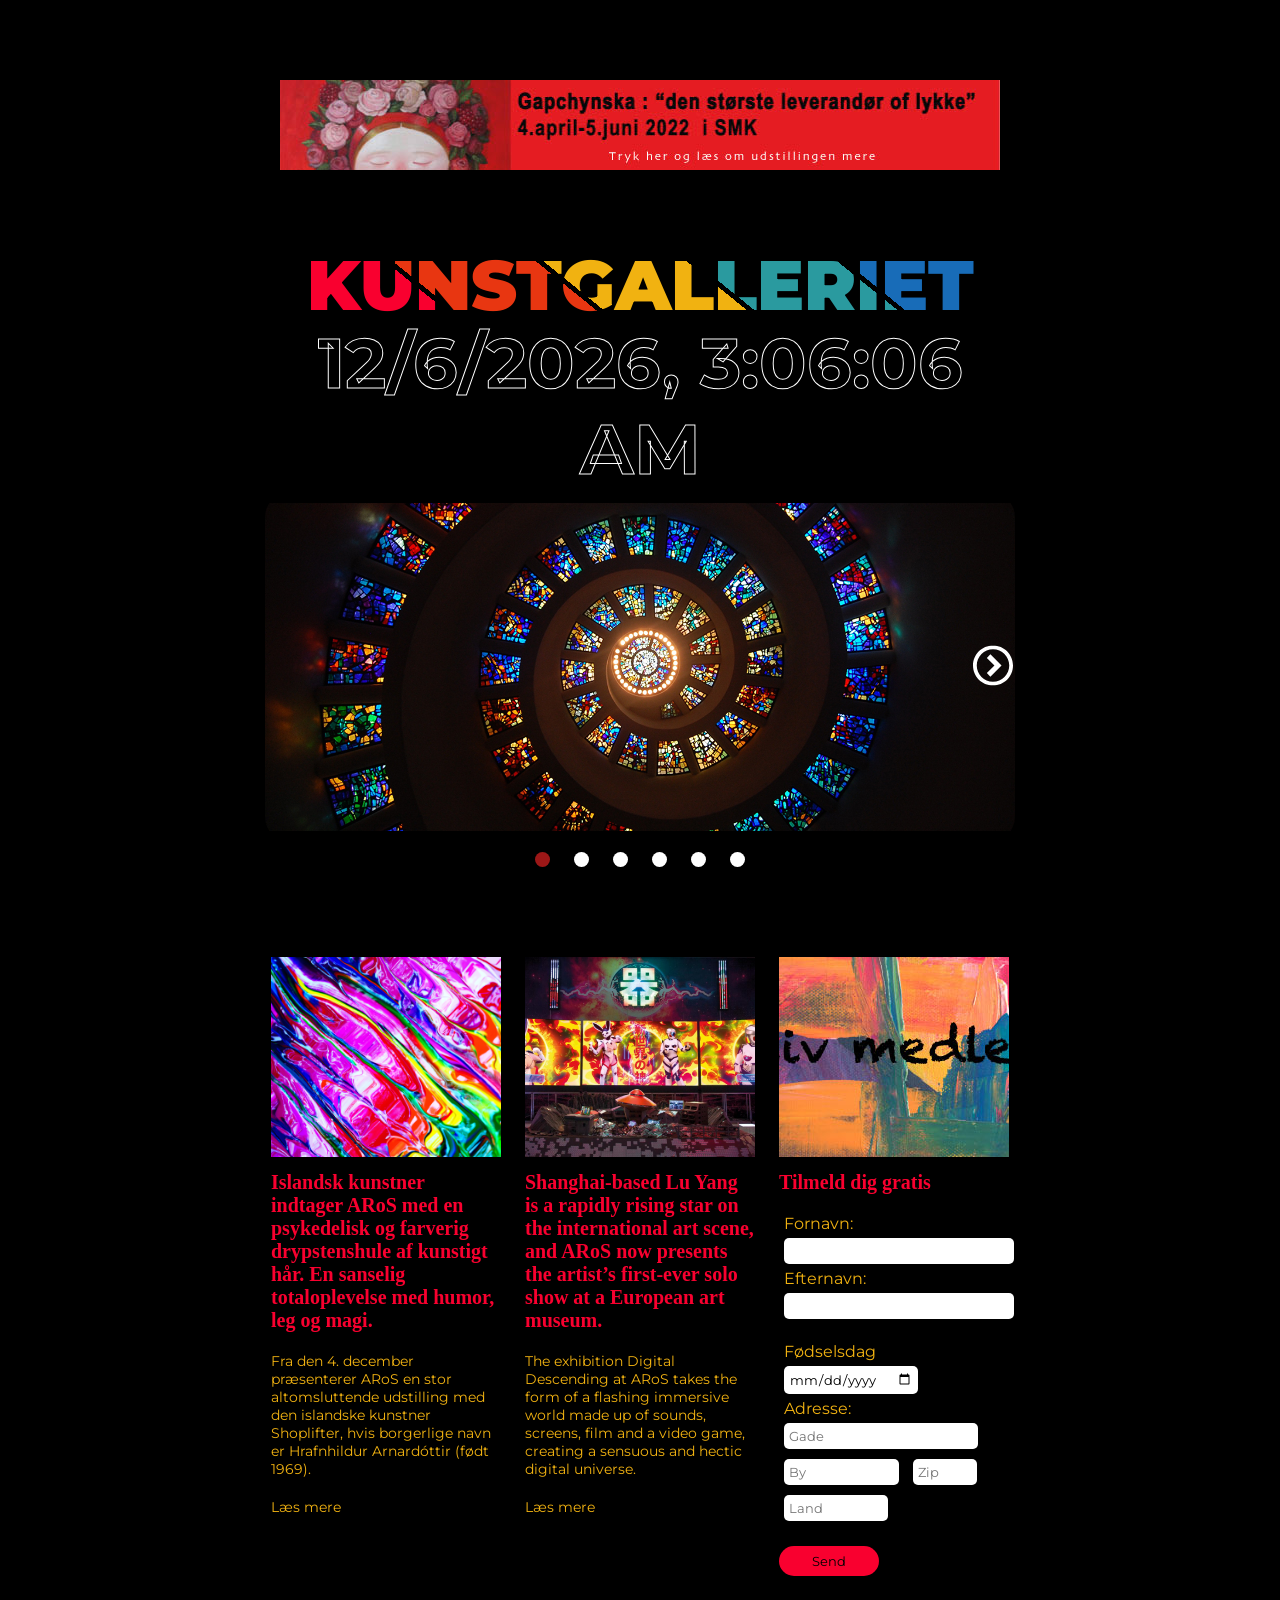
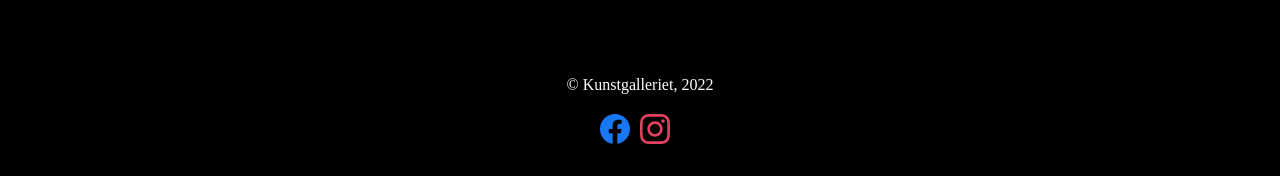
==== index.html @ 73cd6473 "index new" ====
<!DOCTYPE html>
<html lang="en">
<head>
    <meta charset="UTF-8">
    <meta http-equiv="X-UA-Compatible" content="IE=edge">
    <meta name="viewport" content="width=device-width, initial-scale=1.0">
    <title>Document</title>
    <link rel="preconnect" href="https://fonts.googleapis.com">
<link rel="preconnect" href="https://fonts.gstatic.com" crossorigin>
<link href="https://fonts.googleapis.com/css2?family=Montserrat:wght@400;700&display=swap" rel="stylesheet">
    <link rel="stylesheet" href="./css/style.css">
</head>
<body> 
    <div class="container">
     <header>  
        <div class="reklame">
            <a href="https://acrobat.adobe.com/link/review?uri=urn:aaid:scds:US:81bb3e42-8467-3d2b-a797-5c7ab89ef844" target="blank">
            <img class="banner" src="./images/bannereklame.jpg" alt="Reklame">
            </a>
        </div>
    </header> 
    <section class="title">
        <div class="colored">
        <h1>KUNST<span class="galleriet">GALLERIET</span></h1>
    </div>
        <p id="demo"></p>
    </section>
</div>
    <section class="gallery">
    <div id="carousel" class="carousel">
        <button class="carousel_button carousel_button--left is-hidden">
            <svg version="1.1" xmlns="http://www.w3.org/2000/svg" width="32" height="32" viewbox="0 0 32 32" fill="white">
                
                <title>circle-left</title>
                <path d="M16 32c8.837 0 16-7.163 16-16s-7.163-16-16-16-16 7.163-16 16 7.163 16 16 16zM16 3c7.18 0 13 5.82 13 13s-5.82 13-13 13-13-5.82-13-13 5.82-13 13-13z"></path>
                <path d="M20.914 9.914l-2.829-2.829-8.914 8.914 8.914 8.914 2.828-2.828-6.086-6.086z"></path>
                </svg>
        </button>
        <div class="carousel_track-container">
            <ul class="carousel_track">
                <li class="carousel_slide current-slide">
                    <img class="carousel-image" src="./images/1-1280.jpg" alt="Spiral staircase">
                </li>
                <li class="carousel_slide">
                    <img class="carousel-image" src="./images/2-1280.jpg" alt="Face in paint">
                </li>
                <li class="carousel_slide">
                    <img class="carousel-image" src="./images/3-1280.jpg" alt="Painted wall">
                </li>
                <li class="carousel_slide">
                    <img class="carousel-image" src="./images/pexels-4-1280.jpg" alt="Code"></li>
                <li class="carousel_slide">
                    <img class="carousel-image" src="./images/4-1280.jpg" alt="Three women">
                </li>
             <li class="carousel_slide"><img class="carousel-image" 
                    src="./images/5-1280.jpg" 
                    alt="Chinese lantern"></li>
            </ul>
        </div>
        <button class="carousel_button carousel_button--right">
            <svg version="1.1" xmlns="http://www.w3.org/2000/svg" width="32" height="32" viewbox="0 0 32 32" fill="white">
                <title>circle-right</title>
                <path d="M16 0c-8.837 0-16 7.163-16 16s7.163 16 16 16 16-7.163 16-16-7.163-16-16-16zM16 29c-7.18 0-13-5.82-13-13s5.82-13 13-13 13 5.82 13 13-5.82 13-13 13z"></path>
                <path d="M11.086 22.086l2.829 2.829 8.914-8.914-8.914-8.914-2.828 2.828 6.086 6.086z"></path>
                </svg>
                
        </button>
    </div>

    <div class="carousel_nav">
        <button class="carousel_indicator current-slide"></button>
        <button class="carousel_indicator"></button>
        <button class="carousel_indicator"></button>
        <button class="carousel_indicator"></button>
        <button class="carousel_indicator"></button>
        <button class="carousel_indicator"></button>
        <!-- <button class="carousel_indicator"></button>
        <button class="carousel_indicator"></button>
        <button class="carousel_indicator"></button>  -->
     </div> 
     </section> 
     <div class="container">
<section class="cards">
<ul class="cards-list"> 
    <li class="card-item">
        <div class="card-text">
        <img class="card-photo" src="./images/pexels-sharon-mccutcheon-1212408.jpg" alt="A psykodelic">
       <h2 class="card-title">
        Islandsk kunstner indtager ARoS med en psykedelisk og farverig drypstenshule af kunstigt hår. En sanselig totaloplevelse med humor, leg og magi.
       </h2>
            <p class="photo-text">Fra den 4. december præsenterer ARoS en stor altomsluttende udstilling med den islandske kunstner Shoplifter, hvis borgerlige navn er Hrafnhildur Arnardóttir (født 1969).</p>
            <a class="card-link" href="https://www.aros.dk/da/om/pressemeddelelser-2021/shoplifter-hypernature/" target="_blank">Læs mere</a>
        </div>
    </li>
    <li class="card-item">
        <div class="card-text">
        <img class="card-photo" src="./images/lu-thumb.jpeg" alt="Lu Young">
        <h2 class="card-title">Shanghai-based Lu Yang is a rapidly rising star on the international art scene, and ARoS now presents the artist’s first-ever solo show at a European art museum.</h2>
        <p class="photo-text">The exhibition Digital Descending at ARoS takes the form of a flashing immersive world made up of sounds, screens, film and a video game, creating a sensuous and hectic digital universe.</p>
        <a class="card-link" href="https://www.aros.dk/en/art/current-exhibitions/lu-yang-digital-descending/" target="_blank">Læs mere</a>
    </div>
    </li>
    <li class="card-item">
        <div class="card-text">
            <picture>
                <source 
                srcset="./images/bliv-medlem.jpg" 
                media="(min-width: 1200px)">
               <source 
               srcset="./images/bliv-medlem-ipad.jpg" 
               media="(min-width: 768px)">
                 <img class="card-photo one" src="./images/bliv-medlem.jpg" alt="Bliv medlem">
             </picture>
        
        <h2 class="card-title">Tilmeld dig gratis</h2>
       <form action="/action_page.php">
                <label class="name" for="fname">Fornavn:</label><br>
                <input class="input" type="text" id="fname" name="fname"><br>
                <label for="lname">Efternavn:</label><br>
                <input class="input" type="text" id="lname" name="lname"><br><br>
                <label for="birthday">Fødselsdag</label>
<input type="date" id="birthday" name="birthday"><br>
<label for="autocomplete">Adresse:</label>
     <input type="street" 
           class="form-control" 
           id="autocomplete" 
           placeholder="Gade">
    
    <input type="city" 
           class="form-control" 
           id="inputCity" 
           placeholder="By">
    
    <input type="zip" 
           class="form-control" 
           id="inputZip" 
           placeholder="Zip">
    
    <input type="county" 
           class="form-control" 
           id="inputCounty" 
           placeholder="Land">

<input  class="submit" type="submit" value="Send">
</form>
    </div>
    </li> 
</ul> 
</section>
</div>
  <!-- </div> -->
<footer>
    <p>	&copy; Kunstgalleriet, 2022</p>
    <ul>
        <a href="https://da-dk.facebook.com/" target="blank">
        <svg>
            <use xlink:href="./sprite.svg#icon-facebook" width="30px" height="30px"></use>
        </svg>
    </a>
    <a href="https://www.instagram.com/" target="blank">
        <svg>
            <use xlink:href="./sprite.svg#icon-instagram" width="30px" height="30px"></use>
        </svg>
    </a>
    </ul>
    <span>Icon</span>
</footer>
<script>
const d = new Date();
let text = d.toLocaleString();
document.getElementById("demo").innerHTML = text;
</script>
<script src="./carousel.js"></script>
<script src="./autocomplet.js"></script>

</body>
</html>
---- css/style.css ----
:root {
    --color-1: #186cb8;
    --color-2: #2a9a9f;
    --color-3: #f1b211;
    --color-4: #e83611;
    --color-5: #f9002f;
  }

  .colored {
    /* фон */
    background: #000;
    /* межстрочное расстояние */
    line-height: 1;
    /* подключаем сетку */
    display: grid;
    /* ставим содержимое в центр */
    place-items: center;
  }

* {
    margin: 0;
    padding: 0;
    box-sizing: border-box;
}

body {
    background-color: black;
}

.container {
  padding-left: 15px;
  padding-right: 15px;
  margin-left: auto;
  margin-right: auto;
}

#demo {
    color: black;
    font-family: 'Montserrat', sans-serif;
    font-weight: 700;
    font-size: 40px;
    -webkit-text-stroke-width: 1px;
   -webkit-text-stroke-color: white;
}


h1 {
    /* настраиваем внешний вид шрифта */
    font-family: 'Montserrat', sans-serif;
    font-size: 30px;
    font-weight: 900;
  
    /* подстраиваем ширину заголовка под самое длинное слово*/
    width: -webkit-min-content;
    width: -moz-min-content;
    width: min-content;
  
    /* делаем автоматические отступы */
    margin: auto;
    /* переводим все буквы в заглавные */
    text-transform: uppercase;
  /* делаем цветные полосы по тексту */
background: linear-gradient(219deg, 
var(--color-1) 19%, 
transparent 19%,transparent 20%, 
var(--color-2) 20%, var(--color-2)  39%,
transparent 39%,transparent 40%, 
var(--color-3) 40%,var(--color-3) 59% ,
transparent 59%,transparent 60%, 
var(--color-4) 60%, var(--color-4) 79%,
transparent 79%, transparent 80%, 
var(--color-5) 80%);
/* обрезаем фон по контуру букв */
background-clip: text;
-webkit-background-clip: text;

/* делаем заголовок прозрачным, чтобы был виден цветной фон */
color: transparent;
}

h1, #demo {
    text-align: center;  
}

.photo-text, .card-link {
    color: #f1b211;
    font-family: 'Montserrat', sans-serif;

}

@media screen and (max-width: 479px) {
    .card-photo.one {
        object-fit: contain;
    }  
}



label {
    color:#f1b211;
    width: 100%;
    font-family: 'Montserrat', sans-serif;
}

.input {
    width: 100%;
}

.submit {
   background-color: var(--color-5);
    width: 100px;
    height: 30px;
    display: block;
    padding: 5px;
    border: none;
    border-radius: 15px;
    margin: 20px auto ;
    font-family: 'Montserrat', sans-serif;
}


.card-link {
    margin-top: 10px;
    padding: 10px 0;
    text-decoration: none;
    display: inline-block;
}

.card-title {
    padding: 10px 0;
    margin-bottom: 10px;
   color: var(--color-5);
}

.reklame {
    width: 80%;
    margin: auto;
}

.banner {
    width:100%;
}

.cards {
    padding: 40px 0;
    
}

header {
    padding: 40px 0;
}

.carousel {
    position: relative;
    height: 200px;
    width: 300px;
    margin: 0 auto;  
}

.carousel-image {
    width: 100%;
    height: 100%;
    object-fit: contain;
    border-radius : 25px;
}

.carousel_track-container {
    height: 100%;
    position: relative;
    overflow: hidden;
}

.carousel_track {
    padding: 0;
    margin: 0;
    list-style: none;
    position: relative;
    height: 100%;
    transition: transform 250ms ease-in;
}

.carousel_slide {
    position: absolute;
    top: 0;
    bottom: 0;
    width: 100%;
}

.carousel_button {
    position: absolute;
    top: 50%;
    transform: translateY(-50%);
   background: transparent;
   border: 0;
   cursor: pointer;
}

.carousel_button--left {
    z-index: 1000;
    left: 1px;
}

.carousel_button--right {
    right: 1px;
}

.carousel_button img {
    width: 10px;
}

.carousel_nav {
    display: flex;
    justify-content: center;
    padding: 10px 0;
}

.carousel_indicator {
    border: 0;
    border-radius: 50%;
    width: 15px;
    height: 15px;
    background: white;
    margin: 0 12px;
    cursor: pointer;
}

.carousel_indicator.current-slide {
    background: rgb(156, 23, 23);
}

.is-hidden {
    display: none;
}


.card-photo {
    width: 100%;
    height: 200px;
    object-fit: cover;   
}

footer > p {
    color: white;
    text-align: center;
}

footer > ul {
    display: flex;
    justify-content: center;
    align-items: center;
    margin-top: 20px;
}

svg {
    width: 40px;
    height: 40px;
}


@media screen and (min-width: 480px) {
    .container {
        width: 480px;
    }

    h1 {
        font-size: 40px;
    }

    .carousel {
        height: 250px;
        width: 460px; 
    }
  }

  /* tablet screen */

  @media screen and (min-width: 768px) {
      .container {
        width: 768px;
      }

      header {
        padding: 80px 0;
    }

    h1 {
        /* настраиваем внешний вид шрифта */
        font-size: 70px;
    }

      #demo {
        font-size: 70px;
    }

    .reklame {
        width: 720px;
        height: 90px;
        margin: auto;
    }

    .cards {
        padding: 80px 0;
        
    }

    .card-photo.one {
        object-fit: center;
    }  

    .cards-list {
        display: flex;
        justify-content: space-between;
    }

    .card-item {
        width: 230px;
        display: flex;
        flex-direction: column;
    }

    .card-title {
        font-size: 20px;
    }

    .photo-text, .card-link {
        font-size: 14px;
    }

    .carousel {
        position: relative;
        height: 350px;
        width: 750px;
        margin: 0 auto;  
    }
    
    .carousel-image {
        width: 100%;
        height: 100%;
        object-fit: contain;
        border-radius : 25px;
    }
    
    .carousel_track-container {
        height: 100%;
        position: relative;
        overflow: hidden;
    }
    
    .carousel_track {
        padding: 0;
        margin: 0;
        list-style: none;
        position: relative;
        height: 100%;
        transition: transform 250ms ease-in;
    }
    
    .carousel_slide {
        position: absolute;
        top: 0;
        bottom: 0;
        width: 100%;
    }
    
    .carousel_button {
        position: absolute;
        top: 50%;
        transform: translateY(-50%);
       background: transparent;
       border: 0;
       cursor: pointer;
    }
    
    .carousel_button--left {
        left: 2px;
    }
    
    .carousel_button--right {
        right: 2px;
    }
    
    .carousel_button img {
        width: 10px;
    }
    
    .carousel_nav {
        display: flex;
        justify-content: center;
        padding: 10px 0;
    }
    
    .carousel_indicator {
        border: 0;
        border-radius: 50%;
        width: 15px;
        height: 15px;
        background: white;
        margin: 0 12px;
        cursor: pointer;
    }
    
    .carousel_indicator.current-slide {
        background: rgb(156, 23, 23);
    }
    
    .is-hidden {
        display: none;
    }

    .submit {
        margin: 20px 0 ;
    }

  }


  /* desktop screen */

  @media screen and (min-width: 1400px) {
      .container {
        width: 1400px;
      }

      h1 {
        /* настраиваем внешний вид шрифта */
        font-size: 100px;
    }

    .carousel {
        height: 600px;
        width: 1280px; 
    }

    .carousel_button--left {
        left: -40px;
    }
    
    .carousel_button--right {
        right: -40px;
    }
    
    .carousel_button img {
        width: 20px;
    }
    
    
    .gallery {
     padding: 80px 0px;
    }

    .card-item {
        width: 400px;
        display: flex;
        flex-direction: column;
    }

    .cards-list {
        display: flex;
        gap: 10px;
    }

    .card-title {
        font-size: 27px;
    }

    .photo-text, .card-link {
    font-size: 18px;
    }

    footer > p {
        font-size: 18px;
    }

  }

  input, label {
    margin: 5px 5px;
    font-family: 'Montserrat', sans-serif;
  }

  input {
    /* background-color: var(--color-2); */
    border-radius: 5px;
    border: none;
  padding: 5px;
  }
  
  .form-group {
    margin: 30px auto;
    /* width: 450px; */
  }
  
  /* .form-control {
    float: left;
  } */
  
  #inputStreet {
    width: 100%;
  }
  
  #inputCity {
    width: 50%;
  }
  
  #inputState {
    width: 15%;
  }
  
  #inputZip {
    width: 28%;
  }
  
  #inputCounty {
    width: 45%;
  }
  
  #inputCountry {
    width: 50%;
  }
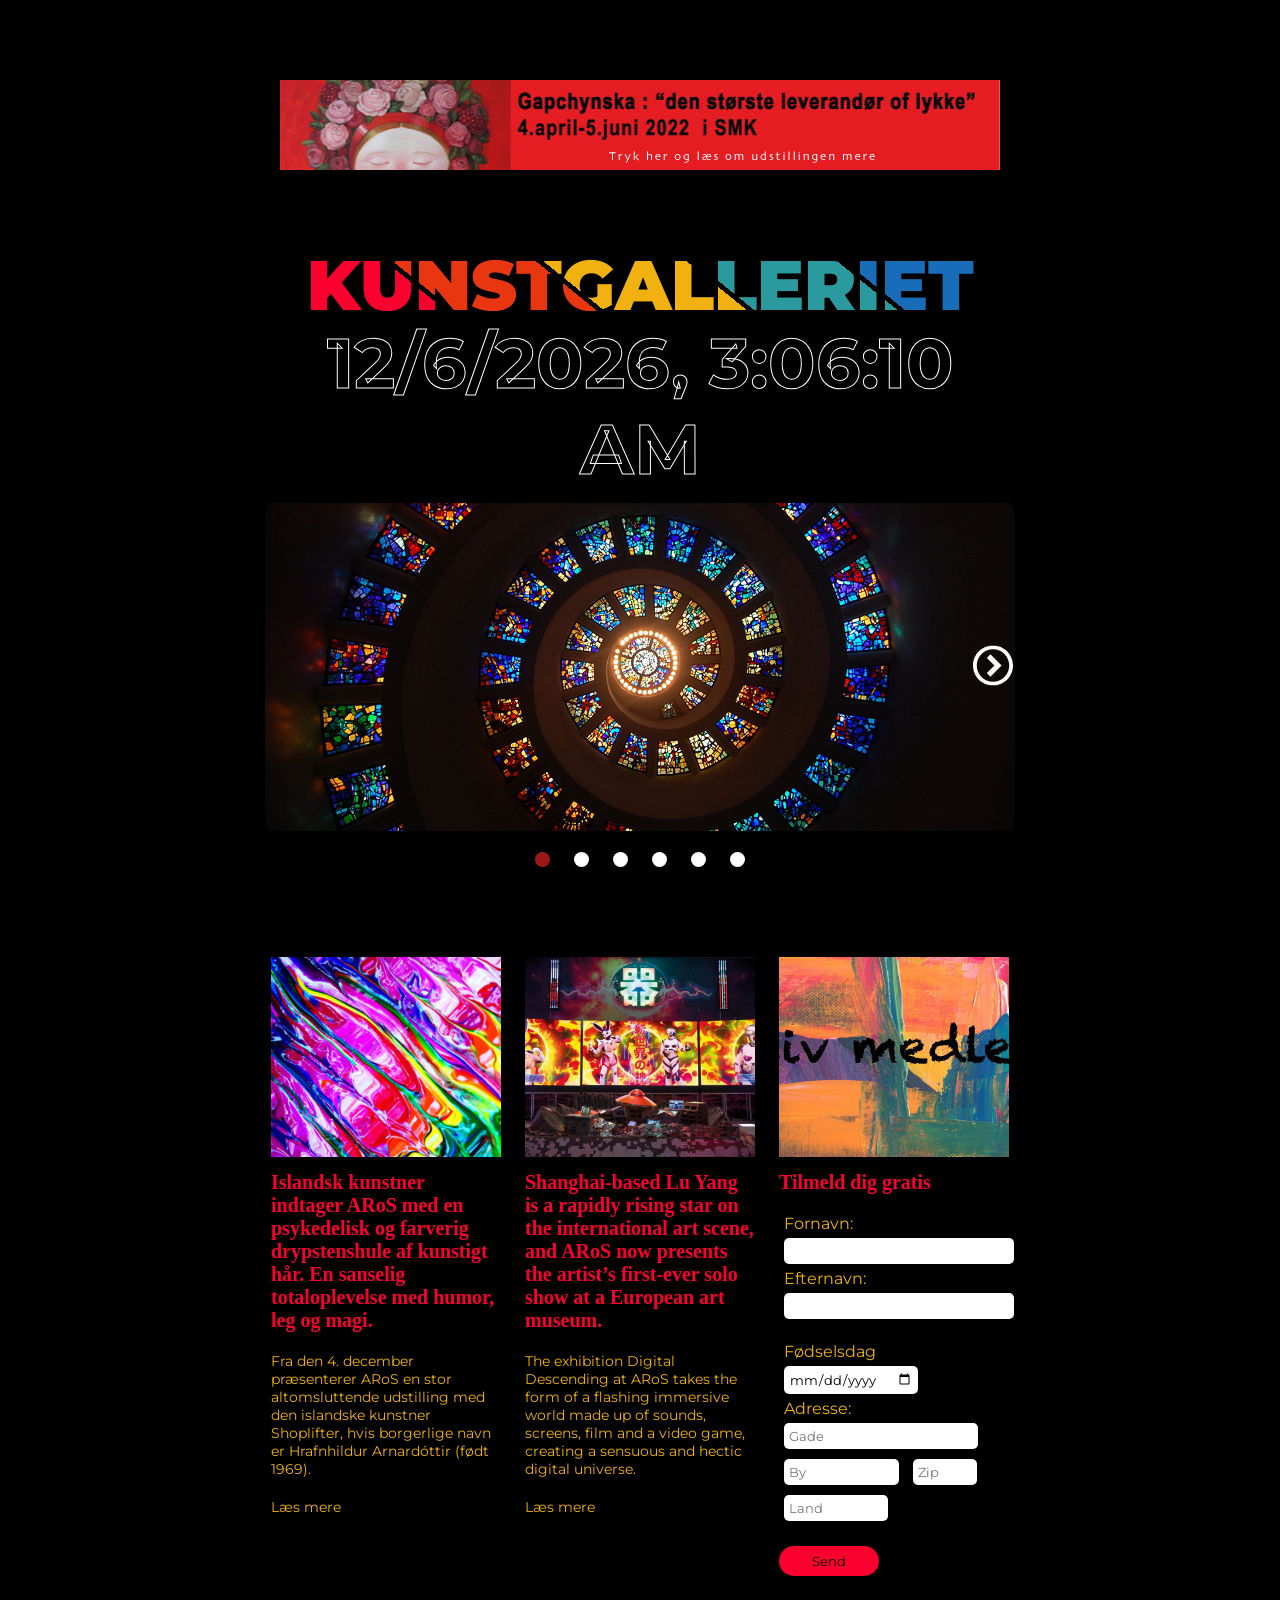
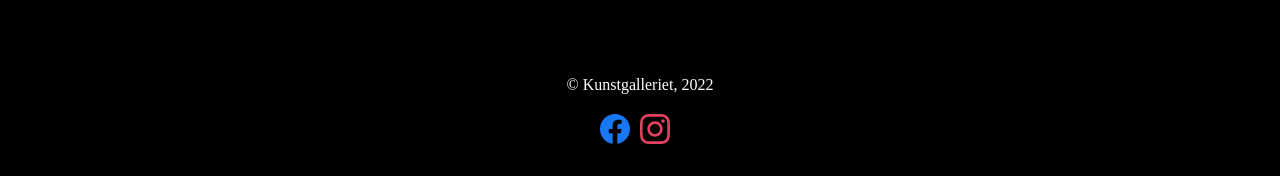
==== commit ab79b7f2: "blank" ====
--- a/index.html
+++ b/index.html
@@ -14,7 +14,7 @@
     <div class="container">
      <header>  
         <div class="reklame">
-            <a href="https://acrobat.adobe.com/link/review?uri=urn:aaid:scds:US:81bb3e42-8467-3d2b-a797-5c7ab89ef844" target="blank">
+            <a href="https://acrobat.adobe.com/link/review?uri=urn:aaid:scds:US:81bb3e42-8467-3d2b-a797-5c7ab89ef844" target="_blank">
             <img class="banner" src="./images/bannereklame.jpg" alt="Reklame">
             </a>
         </div>
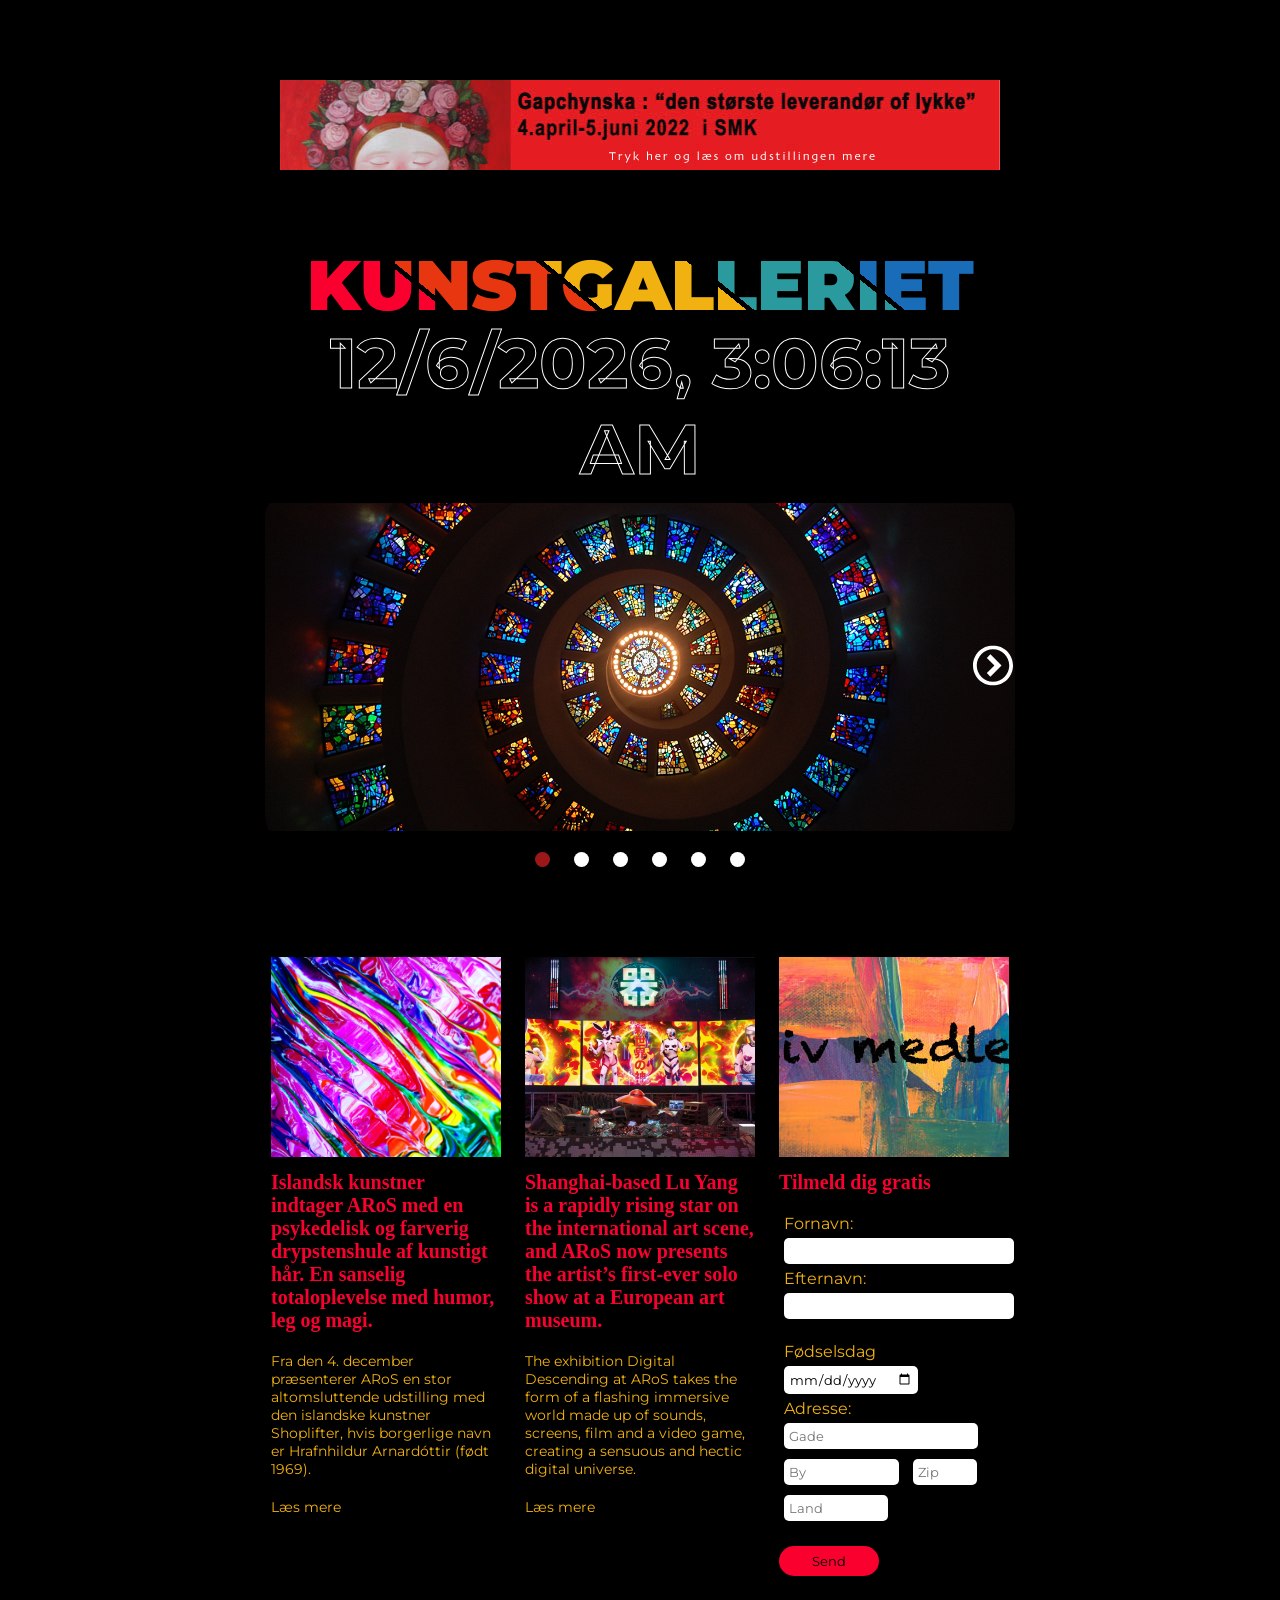
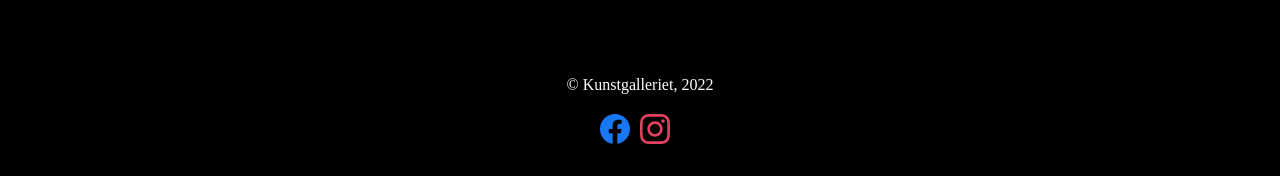
==== commit fc995aed: "added logo i pdf" ====
--- a/index.html
+++ b/index.html
@@ -14,7 +14,7 @@
     <div class="container">
      <header>  
         <div class="reklame">
-            <a href="https://acrobat.adobe.com/link/review?uri=urn:aaid:scds:US:81bb3e42-8467-3d2b-a797-5c7ab89ef844" target="_blank">
+            <a href="https://acrobat.adobe.com/link/review?uri=urn:aaid:scds:US:52929b38-bc67-3151-8bcc-eda960f57ced" target="_blank">
             <img class="banner" src="./images/bannereklame.jpg" alt="Reklame">
             </a>
         </div>
